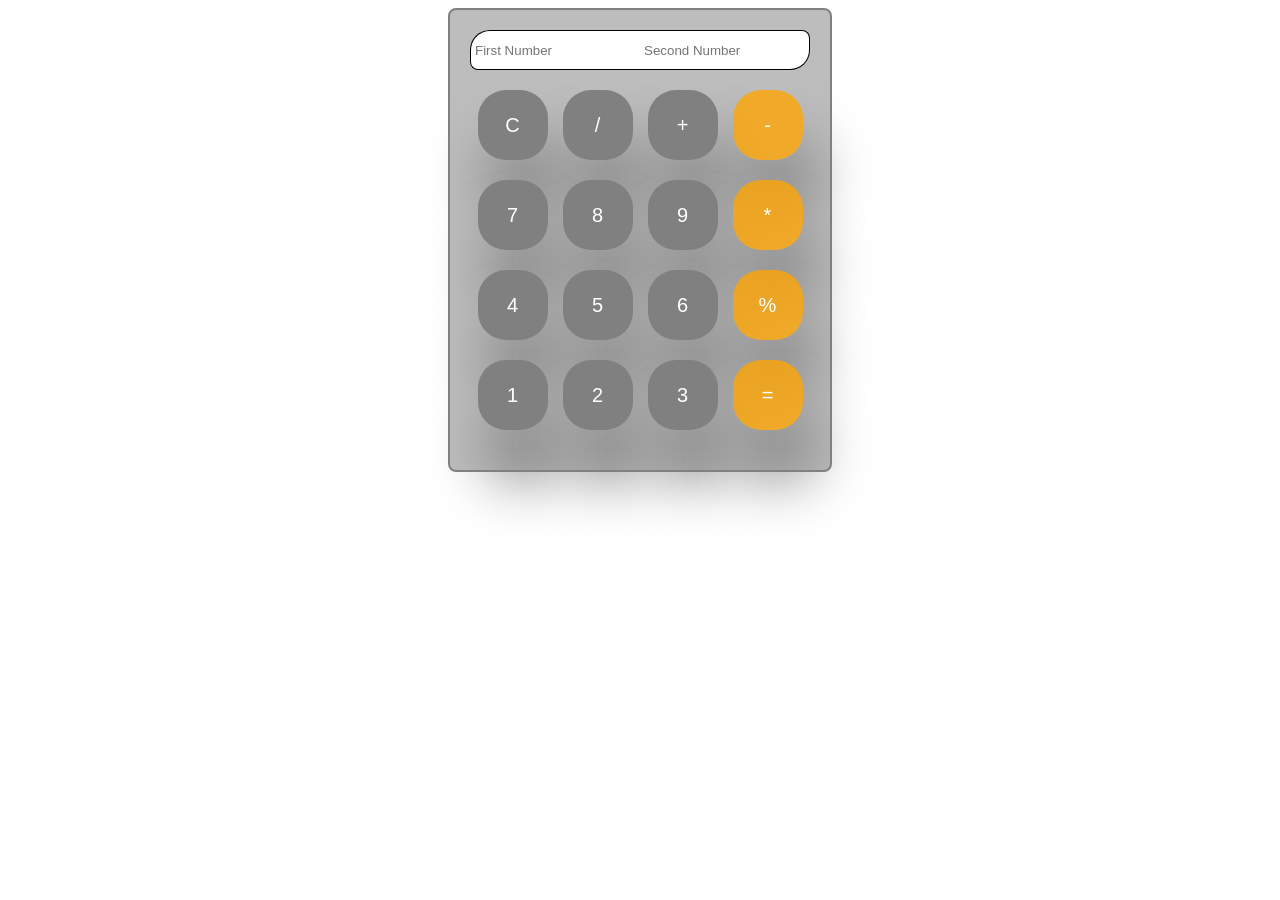
==== JavaScript/16-dars/Homework/index.html @ bd218fb2 "I am doing my homewrk that is calculator." ====
<!DOCTYPE html>
<html lang="en">
<head>
    <meta charset="UTF-8">
    <title>Calculator</title>
    <link rel="stylesheet" href="./style.css">
</head>
<body>
<header id="header">
    <div class="container">

        <div class="inputSection">
            <input type="number" class="firstNumberInput" id="firstNumberInput" placeholder="First Number"/>
            <input type="number" class="secondNumberInput" id="secondNumberInput" placeholder="Second Number"/>
        </div>

        <div class="buttonSection">
            <div class="buttonsrow">
                <button id="clean" onclick="clean()" data-tooltip="Clean" >C</button>
                <button id="division" onclick="division()" data-tooltip="/" >/</button>
                <button id="plus" onclick="plus()" data-tooltip="+" >+</button>
                <button id="minus" onclick="minus()" data-tooltip="-" >-</button>
            </div>

            <div class="buttonsrow">
                <button id="seven" data-tooltip="Ishlamaydi" >7</button>
                <button id="eight" data-tooltip="Ishlamaydi" >8</button>
                <button id="nine" data-tooltip="Ishlamaydi" >9</button>
                <button id="multiplication" onclick="multiplication()" data-tooltip="*" > *</button>
            </div>

            <div class="buttonsrow">
                <button id="four" data-tooltip="Ishlamaydi" >4</button>
                <button id="five" data-tooltip="Ishlamaydi" >5</button>
                <button id="six" data-tooltip="Ishlamaydi" >6</button>
                <button id="percentageDivision" onclick="percentageDivision()" data-tooltip="%" >%</button>
            </div>
            <div class="buttonsrow">
                <button id="one" data-tooltip="Ishlamaydi" >1</button>
                <button id="two" data-tooltip="Ishlamaydi" >2</button>
                <button id="three" data-tooltip="Ishlamaydi" >3</button>
                <button id="equal" data-tooltip="Ishlamaydi" >=</button>
            </div>
        </div>
    </div>
</header>
</body>
<script src="./calc.js"></script>
</html>
---- JavaScript/16-dars/Homework/style.css ----
#header{
    width: 340px;
    height: 420px;
    border: 2px solid grey;
    margin:0 auto;
    border-radius: 8px;
    padding: 20px;
    background-color: rgba(128, 128, 128, 0.52);

}
.container{
    display: flex;
    flex-direction:column;
    justify-content: center;
    gap: 20px;

}
.inputSection{
    display: flex;
    flex-direction: row;
    justify-content: space-between;
}
.inputSection input{
    width: 100%;
    height: 30px;
    border:1px solid black;

}
#firstNumberInput{
    border-right: none;
    border-right-radius: 10px;
    outline: none;
    border-top-left-radius: 20px;
    border-bottom-left-radius: 8px;
    padding:4px;
}
#secondNumberInput{
    border-left: none;
    outline: none;
    border-top-right-radius: 8px;
    border-bottom-right-radius: 20px;
    padding:4px;
}
.buttonSection{
    display: flex;
    flex-direction: column;
    justify-content: center;
    gap: 20px;
}
.buttonsrow{
    display: flex;
    flex-direction: row;
    justify-content: space-around;
}
.buttonsrow button{
    width: 70px;
    height: 70px;
    border-radius: 40%;
    background-color: grey;
    color: white;
    border: none;
    cursor: pointer;
    font-size: 20px;
    box-shadow: 10px 50px 60px grey;
    position: relative;
}
.buttonsrow button::after {
    content: attr(data-tooltip); /* HTML-dagi data-tooltip qiymatini oladi */
    position: absolute;
    bottom: 125%; /* Tugmadan biroz tepada turishi uchun */
    left: 50%;
    transform: translateX(-50%); /* Markazga tekislash */
    background-color: #333;
    color: #fff;
    padding: 5px 10px;
    border-radius: 4px;
    font-size: 12px;
    white-space: nowrap;
    opacity: 0; /* Boshida ko'rinmaydi */
    visibility: hidden;
    transition: opacity 0.3s ease; /* Sekin chiqishi uchun */
}

/* Tooltipning pastki qismidagi kichkina uchburchak (strelka) */
.buttonsrow button::before {
    content: "";
    position: absolute;
    bottom: 110%;
    left: 50%;
    transform: translateX(-50%);
    border: 6px solid transparent;
    border-top-color: #333; /* Uchburchak rangi */
    opacity: 0;
    visibility: hidden;
    transition: opacity 0.3s ease;
}

/* Hover bo'lganda ko'rinishi */
.buttonsrow button:hover::after,
.buttonsrow buttonhover::before {
    opacity: 1;
    visibility: visible;
}
.buttonsrow button:last-child{
    background-color: rgba(255, 165, 0, 0.78);

}
.buttonsrow button:hover{
    transform: scale(1.04);
    transition: ease-in-out 0.1s;
    box-shadow: none;
}
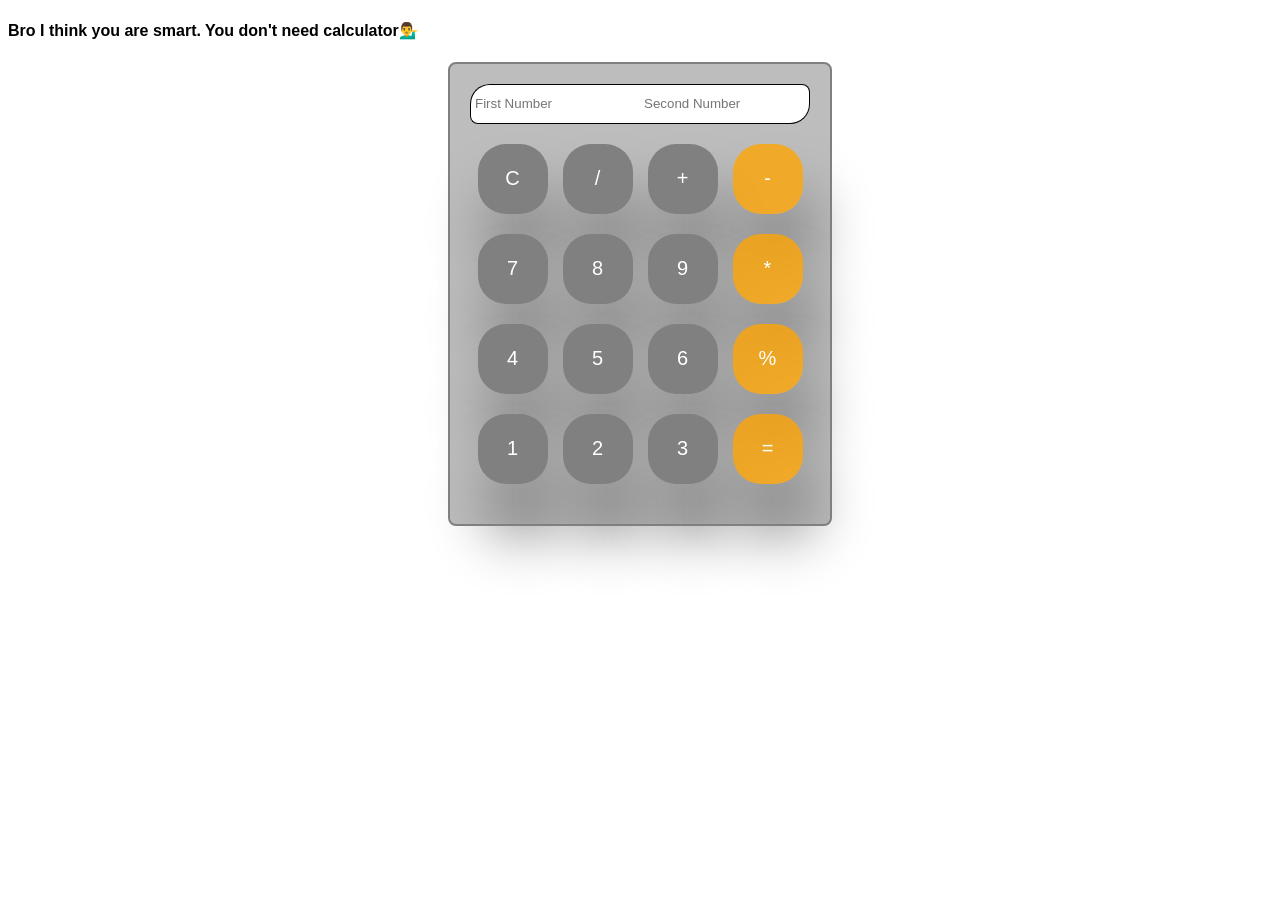
==== commit 6695c89c: "fix" ====
--- a/JavaScript/16-dars/Homework/index.html
+++ b/JavaScript/16-dars/Homework/index.html
@@ -6,7 +6,9 @@
     <link rel="stylesheet" href="./style.css">
 </head>
 <body>
+<h4 style="font-family: sans-serif">Bro I think you are smart. You don't need calculator💁‍♂️</h4>
 <header id="header">
+
     <div class="container">
 
         <div class="inputSection">
@@ -16,30 +18,30 @@
 
         <div class="buttonSection">
             <div class="buttonsrow">
-                <button id="clean" onclick="clean()" data-tooltip="Clean" >C</button>
-                <button id="division" onclick="division()" data-tooltip="/" >/</button>
-                <button id="plus" onclick="plus()" data-tooltip="+" >+</button>
-                <button id="minus" onclick="minus()" data-tooltip="-" >-</button>
+                <button id="clean" onclick="clean()" data-tooltip="Clean">C</button>
+                <button id="division" onclick="division()" data-tooltip="/">/</button>
+                <button id="plus" onclick="plus()" data-tooltip="+">+</button>
+                <button id="minus" onclick="minus()" data-tooltip="-">-</button>
             </div>
 
             <div class="buttonsrow">
-                <button id="seven" data-tooltip="Ishlamaydi" >7</button>
-                <button id="eight" data-tooltip="Ishlamaydi" >8</button>
-                <button id="nine" data-tooltip="Ishlamaydi" >9</button>
-                <button id="multiplication" onclick="multiplication()" data-tooltip="*" > *</button>
+                <button id="seven" data-tooltip="Ishlamaydi">7</button>
+                <button id="eight" data-tooltip="Ishlamaydi">8</button>
+                <button id="nine" data-tooltip="Ishlamaydi">9</button>
+                <button id="multiplication" onclick="multiplication()" data-tooltip="*"> *</button>
             </div>
 
             <div class="buttonsrow">
-                <button id="four" data-tooltip="Ishlamaydi" >4</button>
-                <button id="five" data-tooltip="Ishlamaydi" >5</button>
-                <button id="six" data-tooltip="Ishlamaydi" >6</button>
-                <button id="percentageDivision" onclick="percentageDivision()" data-tooltip="%" >%</button>
+                <button id="four" data-tooltip="Ishlamaydi">4</button>
+                <button id="five" data-tooltip="Ishlamaydi">5</button>
+                <button id="six" data-tooltip="Ishlamaydi">6</button>
+                <button id="percentageDivision" onclick="percentageDivision()" data-tooltip="%">%</button>
             </div>
             <div class="buttonsrow">
-                <button id="one" data-tooltip="Ishlamaydi" >1</button>
-                <button id="two" data-tooltip="Ishlamaydi" >2</button>
-                <button id="three" data-tooltip="Ishlamaydi" >3</button>
-                <button id="equal" data-tooltip="Ishlamaydi" >=</button>
+                <button id="one" data-tooltip="Ishlamaydi">1</button>
+                <button id="two" data-tooltip="Ishlamaydi">2</button>
+                <button id="three" data-tooltip="Ishlamaydi">3</button>
+                <button id="equal" data-tooltip="Ishlamaydi">=</button>
             </div>
         </div>
     </div>
